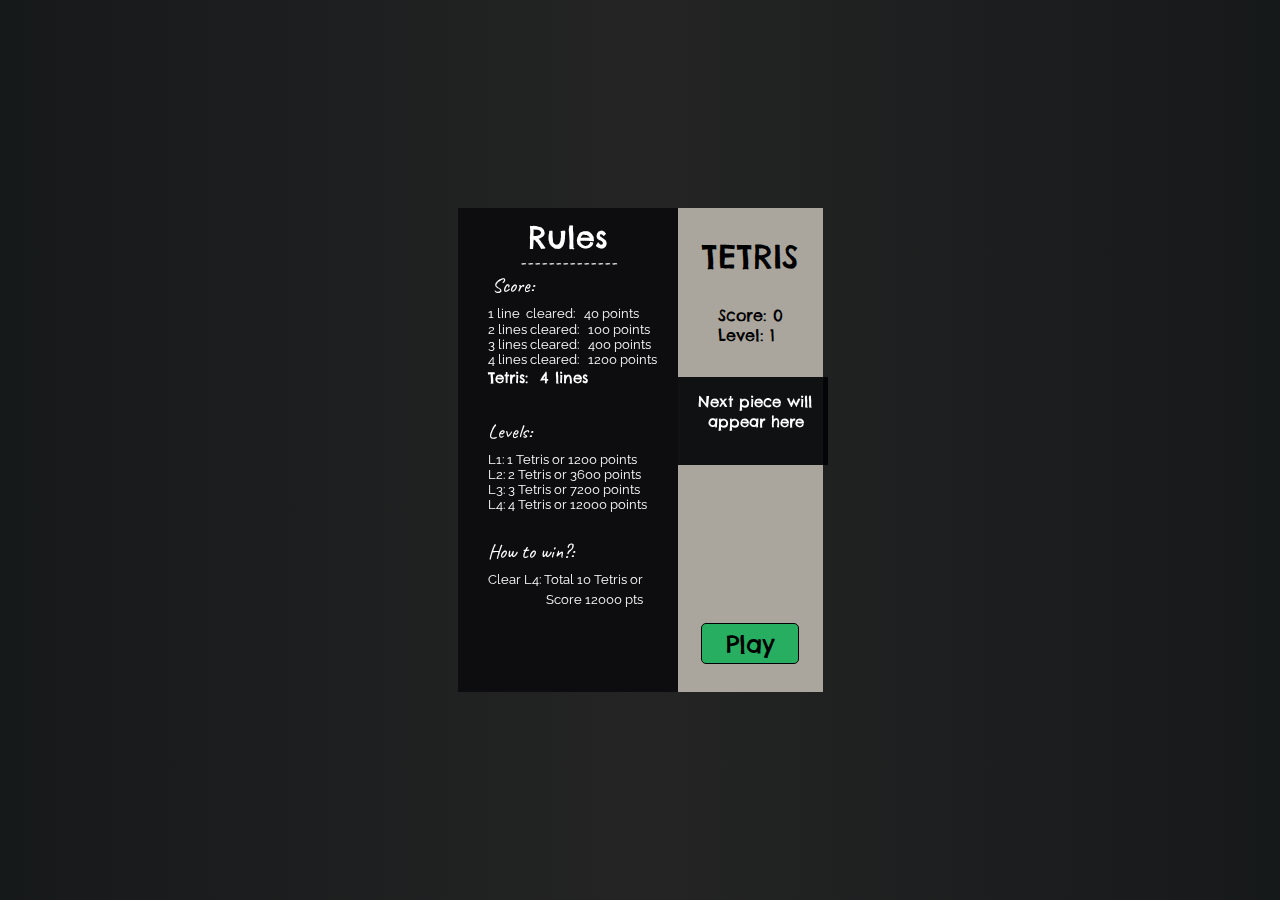
==== game.html @ 4aa2a062 "implemente el videojuego" ====
<!DOCTYPE html>
<html lang="en">
<head>
    <meta charset="UTF-8">
    <meta name="viewport" content="width=device-width, initial-scale=1.0">
    <link href="https://fonts.googleapis.com/css2?family=Chelsea+Market&display=swap" rel="stylesheet">    
    <link href="https://fonts.googleapis.com/css2?family=Caveat&family=Raleway&display=swap" rel="stylesheet">    
    <link rel="stylesheet" href="fontawesome/all.css">
    <link rel="stylesheet" href="fontawesome/fontawesome.css">
    <link rel="stylesheet" href="style.css">
    <title>Steve's Tetris</title>
</head>
<body>
    <canvas id="myCanvas"></canvas>
    <div class="result-container">
        <div id="game-header"><p>TETRIS</p></div>
        <div id="score" class="score">
            <p>Score: <span id="score__text">0</span></p>
            <p>Level: <span id="level__text">1</span></p>
        </div>        
        <div id="next-block" class="next-block">
            <canvas id="nextCanvas"></canvas>
        </div>
        <div id="mobile__contorls" class="mobile__contorls">
            <div id="rotate"><div id="rotate__text"></div></div>
            <div id="leftRight">
                <div id="left__div">
                    <i class="fas fa-chevron-left fa-2x"></i>
            </div>
            <div id="right__div">
                <i class="fas fa-chevron-right fa-2x"></i>
            </div>
        </div>
            <div id="down">Down</i></div>
        </div>
        <div id="contorls" class="contorls"><span id="controls__play">Play</span></div>
    </div>


    <audio id="fourlines" src="audio/fourlines.wav"></audio>
    <audio id="oneline" src="audio/oneline.wav"></audio>
    <audio id="gameover" src="audio/gameover.wav"></audio>
    <span class="hidden hidethis">.</span>
    <span class="hidden2 hidethis">.</span>
    <script src="piece.js"></script>
    <script src="board.js"></script>
    <script src="script.js"></script>
</body>
</html>
---- style.css ----
* {
    margin: 0;
    padding: 0;
    box-sizing: border-box;
    touch-action: manipulation;
}

html{
    font-family: 'Chelsea Market','Caveat','Raleway', 'cursive';
    overflow: hidden;

}
body {
    width: 100%;
    height: 100vh;
    background: linear-gradient(to right,#16191a , #242424, #16191a);
    display: flex;
    justify-content: center;
    align-items: center;
    font-size: 16px;    

}

canvas{
    background-color: rgb(13, 13, 15);    
}

#nextCanvas{
    background-color: #000204e8;
    box-shadow: none;

}

.result-container {
    background-color: #aaa69d;
    height: 100%;
    display: flex;
    flex-direction: column;
    justify-content: center;
    align-items: center;
    
}

.result-container #game-header{
    height: 20%;
    font-size: 2rem;    
    text-align: center;
    display: flex;
    flex-direction: column;
    justify-content: center;
}
.result-container #score{
    height: 15%;
}

.result-container #next-block{
    display: block;
    align-self: center;
    height: 45%;
    width: 100%;
    text-align: center;        
}
/* moblie */
.result-container #mobile__contorls{
    align-self: center;
    color: white;
    font-weight: normal;
    font-size: 1.1125rem;
    height: 40%;
    width: 100%;
    text-align: center;
    display: none;
    flex-direction: column;
    justify-content: flex-end;
    align-items: center;
}

.result-container #mobile__contorls  #rotate:active{
    transform: scale(0.95);
}
.result-container #mobile__contorls  #leftRight div:active{
    transform: scale(0.95);
}
.result-container #mobile__contorls  #down:active{
    transform: scale(0.95);
}

.result-container #mobile__contorls #rotate{
    border: 1px solid black;
    background-color: #30336b;   
    border-radius: 5px;
    height: 20%;    
    display: flex;
    flex-direction: column;
    justify-content: center;
    width: 60%;
    user-select: none;
}

.result-container #mobile__contorls #rotate #rotate__text{
    -moz-user-select:none;
    -ms-user-select:none;
    -webkit-user-select:none;
    user-select: none;
}

.result-container #mobile__contorls #rotate #rotate__text::before{
    content: "Rotate";
}
.result-container #mobile__contorls #leftRight{
    margin: 4px 4px;
    width: 100%;
    height: 20%;
    display: flex;
    flex-direction: row;
    justify-content: space-around;
    align-items: center;
}

.result-container #mobile__contorls #leftRight div{
    background-color: #30336b;   
    border-radius: 5px;
    width: 48%;
    height: 100%;
    border: 1px solid black;
    font-size: 0.75rem;
    display: flex;
    flex-direction: column;
    justify-content: center;
    align-items: center;

}

.result-container #mobile__contorls #leftRight #left__div{
    flex-direction: row;
    justify-content: center;
    align-items: center;
}
.result-container #mobile__contorls #down{ 
    border: 1px solid black;
    background-color: #30336b;   
    width: 60%;
    border-radius: 50%;
    height: 30%;
    display: flex;
    flex-direction: row;
    justify-content: center;
    align-items: center;
}
/* moblie */

.result-container #contorls{
    height: 20%;
    display: flex;
    flex-direction: column;
    justify-content: center;

}
.result-container #contorls #controls__play{
    background-color: #27ae60;
    font-size: 1.5rem;
    height: auto;
    padding: 0.3rem 1.5rem;
    border-radius: 5px;
    border: 1px solid black;
}

.result-container #contorls #controls__play:hover{
    background-color: rgb(13, 13, 15);
    color:#27ae60;
    cursor: pointer;
}

.result-container #contorls #controls__play:active{
    transform: scale(0.95);
}


.hidden{
    color: #fff;
    font-family: 'Caveat';
    visibility: hidden;
}
.hidden2{
    color:#fff;
    font-family: 'Raleway';
    visibility: hidden;
}
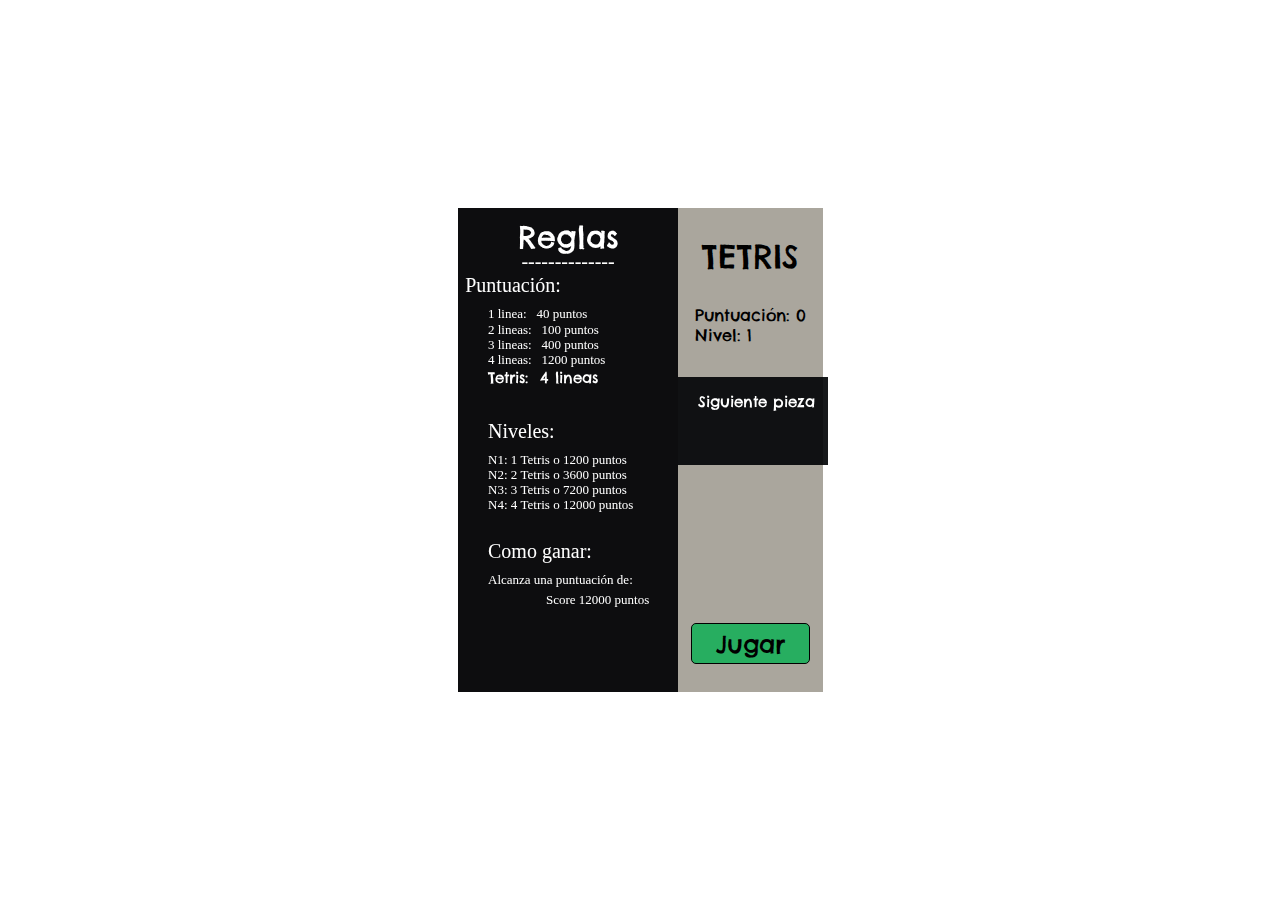
==== commit d84b7a19: "nuevo commit mejoras al juego y lo puse en español" ====
--- a/game.html
+++ b/game.html
@@ -8,15 +8,15 @@
     <link rel="stylesheet" href="fontawesome/all.css">
     <link rel="stylesheet" href="fontawesome/fontawesome.css">
     <link rel="stylesheet" href="style.css">
-    <title>Steve's Tetris</title>
+    <title>Proyecto Tetris</title>
 </head>
 <body>
     <canvas id="myCanvas"></canvas>
     <div class="result-container">
         <div id="game-header"><p>TETRIS</p></div>
         <div id="score" class="score">
-            <p>Score: <span id="score__text">0</span></p>
-            <p>Level: <span id="level__text">1</span></p>
+            <p>Puntuación: <span id="score__text">0</span></p>
+            <p>Nivel: <span id="level__text">1</span></p>
         </div>        
         <div id="next-block" class="next-block">
             <canvas id="nextCanvas"></canvas>
@@ -33,7 +33,7 @@
         </div>
             <div id="down">Down</i></div>
         </div>
-        <div id="contorls" class="contorls"><span id="controls__play">Play</span></div>
+        <div id="contorls" class="contorls"><span id="controls__play">Jugar</span></div>
     </div>
 
 
--- a/style.css
+++ b/style.css
@@ -13,7 +13,8 @@
 body {
     width: 100%;
     height: 100vh;
-    background: linear-gradient(to right,#16191a , #242424, #16191a);
+    background: url("https://media.discordapp.net/attachments/1105632194191425608/1105633163155349584/BG.png?width=958&height=468");
+    background-size: cover;
     display: flex;
     justify-content: center;
     align-items: center;
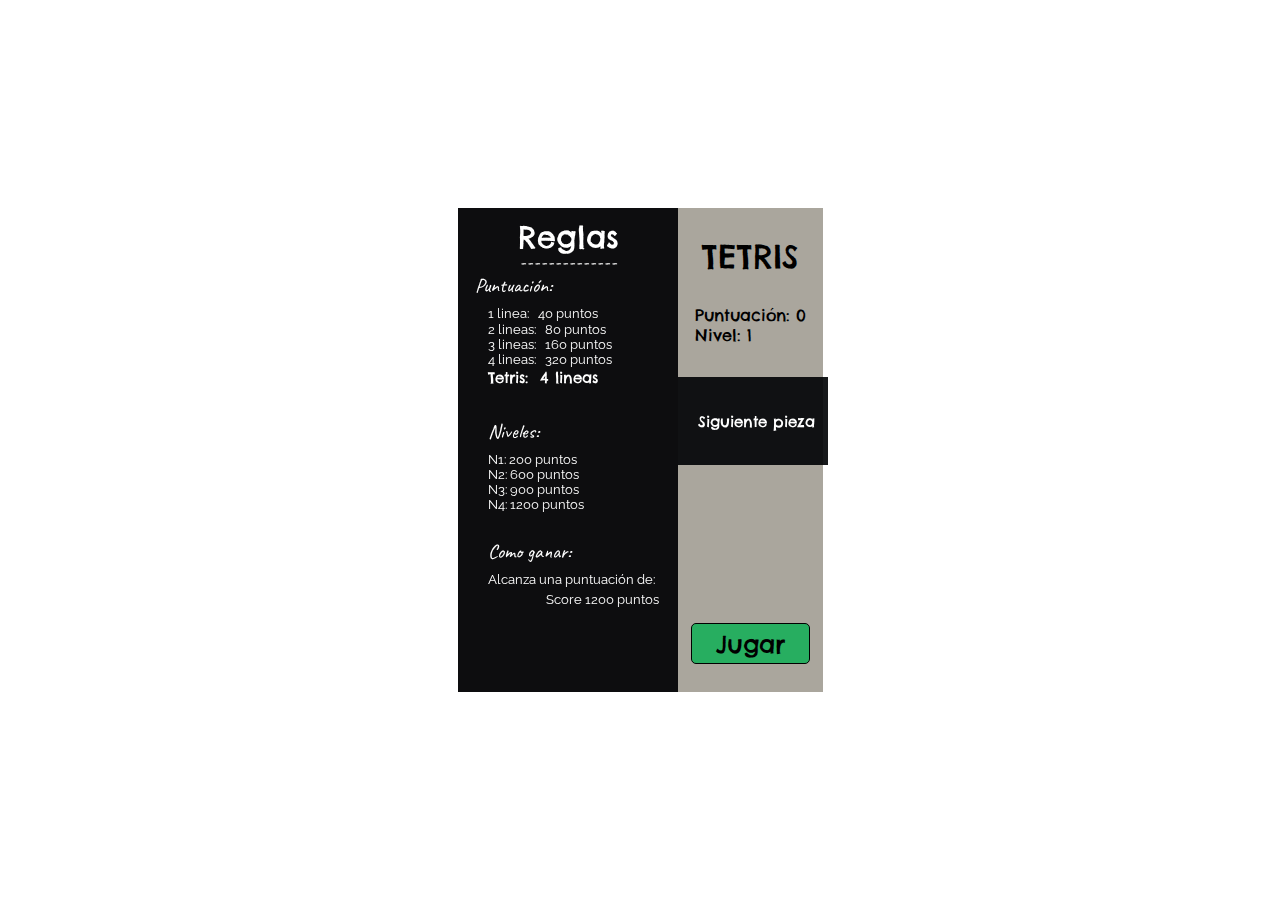
==== commit eba2ffe1: "le puse audio a mi juego" ====
--- a/game.html
+++ b/game.html
@@ -3,6 +3,7 @@
 <head>
     <meta charset="UTF-8">
     <meta name="viewport" content="width=device-width, initial-scale=1.0">
+    <link rel="icon" type="image/x-icon" href="assets/icon_tetris.ico" />
     <link href="https://fonts.googleapis.com/css2?family=Chelsea+Market&display=swap" rel="stylesheet">    
     <link href="https://fonts.googleapis.com/css2?family=Caveat&family=Raleway&display=swap" rel="stylesheet">    
     <link rel="stylesheet" href="fontawesome/all.css">
@@ -36,10 +37,12 @@
         <div id="contorls" class="contorls"><span id="controls__play">Jugar</span></div>
     </div>
 
-
-    <audio id="fourlines" src="audio/fourlines.wav"></audio>
-    <audio id="oneline" src="audio/oneline.wav"></audio>
-    <audio id="gameover" src="audio/gameover.wav"></audio>
+    <audio id="click" src="audio/click.wav"></audio>
+    <audio id="landing" src="audio/landing.wav"></audio>
+    <audio id="linea" src="audio/linea.wav"></audio>
+    <audio id="pause" src="audio/pause.wav"></audio>
+    <audio id="rotar" src="audio/rotate.wav"></audio>
+    <audio id="tetris" src="audio/tetris.wav"></audio>
     <span class="hidden hidethis">.</span>
     <span class="hidden2 hidethis">.</span>
     <script src="piece.js"></script>
